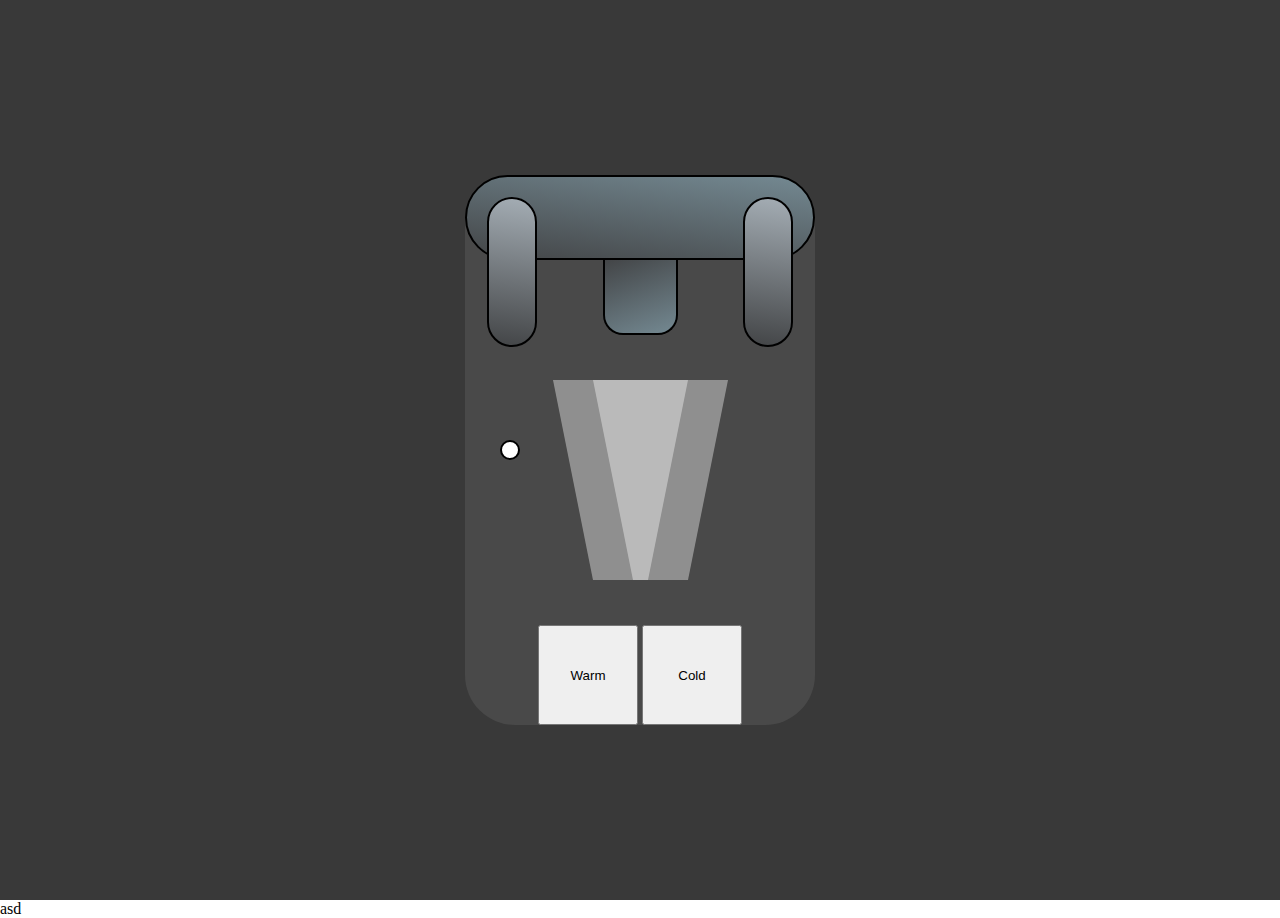
==== index.html @ 2d45c8a7 "Interactive ball" ====
<html lang="en">

<head>
    <meta charset="UTF-8">
    <meta http-equiv="X-UA-Compatible" content="IE=edge">
    <meta name="viewport" content="width=device-width, initial-scale=1.0">
    <link rel="stylesheet" href="styles.css">
    <title>W4TER</title>
</head>

<body>
    <section>
        <div id="mainBox">
            <div id="bola"></div>
            <div id="container">
                <div class="containerTap">
                    <div id="firstPiece">
                        <div id="rotor-1" class="waterKeysRotor">
                            <div id="waterKey-1" class="waterKeys"></div>
                        </div>
                        <div id="rotor-2" class="waterKeysRotor">
                            <div id="waterKey-2" class="waterKeys"></div>
                        </div>

                    </div>
                    <div id="secondPiece"></div>
                </div>
                <div id="glass">
                    <div class="fill"></div>
                </div>
                <div class="buttonsContainer" id="botonesContenedor">
                    <button id="warm" class="buttons">Warm</button>
                    <button id="cold" class="buttons">Cold</button>
                </div>
            </div>

        </div>
    </section>
    <footer>asd</footer>
    <script src="/app.js"></script>
</body>

</html>
---- styles.css ----
*{
    margin: 0;
    padding: 0;
    box-sizing: border-box;
}

#mainBox{
    display: flex;
    flex-direction: column;
    justify-content: center;
    flex-wrap: wrap;
    align-content: space-around;

    width: 100%;
    height: 100%;
    background-color: #393939;
}

#container{
    display: flex;
    flex-direction: column;
    align-items: center;
    justify-content: space-between;

    width: 350px;
    height: 550px;
    background: rgba(255, 255, 255, 0.082);
    border-radius: 50px;
}

.containerTap{
    display: flex;
    flex-direction: column;
    align-items: center;
}

#bola{
    position: absolute;
    margin-left: 500px;
    height: 20px;
    width: 20px;
    background: white;
    border: 2px solid black;
    border-radius: 50%;
}

#firstPiece{
    display: flex;
    justify-content: space-between;

    width: 350px;
    height: 85px;
    border-radius: 50px;
    background: rgb(255,255,255);
    background: linear-gradient(188deg, rgb(116, 137, 146) 0%, rgba(67,69,71,1) 100%);
    border: 2px solid;
}

#secondPiece{
    width: 75px;
    height: 75px;
    border-radius: 0px 0px 20px 20px;
    background: rgb(255,255,255);
    background: linear-gradient(339deg, rgb(116, 137, 146) 0%, rgba(67,69,71,1) 100%);
    border: 2px solid;
    border-top: none;
}

.waterKeysRotor{
    width: 50px;
    height: 50px;
    border-radius: 50px;
    display: block;
    margin: 20px;
    background: rgb(255,255,255);
    background: linear-gradient(188deg, rgb(142, 152, 161) 0%, rgba(67,69,71,1) 100%);
}

.waterKeys{
    width: 50px;
    height: 150px;
    border-radius: 50px;
    background: rgb(255,255,255);
    background: linear-gradient(188deg, rgb(164, 173, 180) 0%, rgba(67,69,71,1) 100%);
    border: 2px solid;

}

 #rotor-1{
    /* animation: rotar 1s linear infinite; */
} 

#glass{
    display: flex;
    align-items: flex-end;
    justify-content: center;

    border-top: 200px solid rgb(255 255 255 / 39%); 
    border-left: 40px solid transparent;
    border-right: 40px solid transparent;
    height: 0;  
    width: 175px;
} 

#glass .fill{
    border-top: 200px solid rgb(255 255 255 / 39%);
    border-left: 40px solid transparent;
    border-right: 40px solid transparent;
    height: 0;
    width: 175px;
}

.buttons{
    width: 100px;
    height: 100px;
    color: black;
}

@keyframes rotarL {
    0%{
        transform: rotateZ(0deg);
    }
    100%{
        transform: rotateZ(90deg);
    }
}
@keyframes rotarR {
    0%{
        transform: rotateZ(0deg);
    }
    100%{
        transform: rotateZ(-90deg);
    }
}
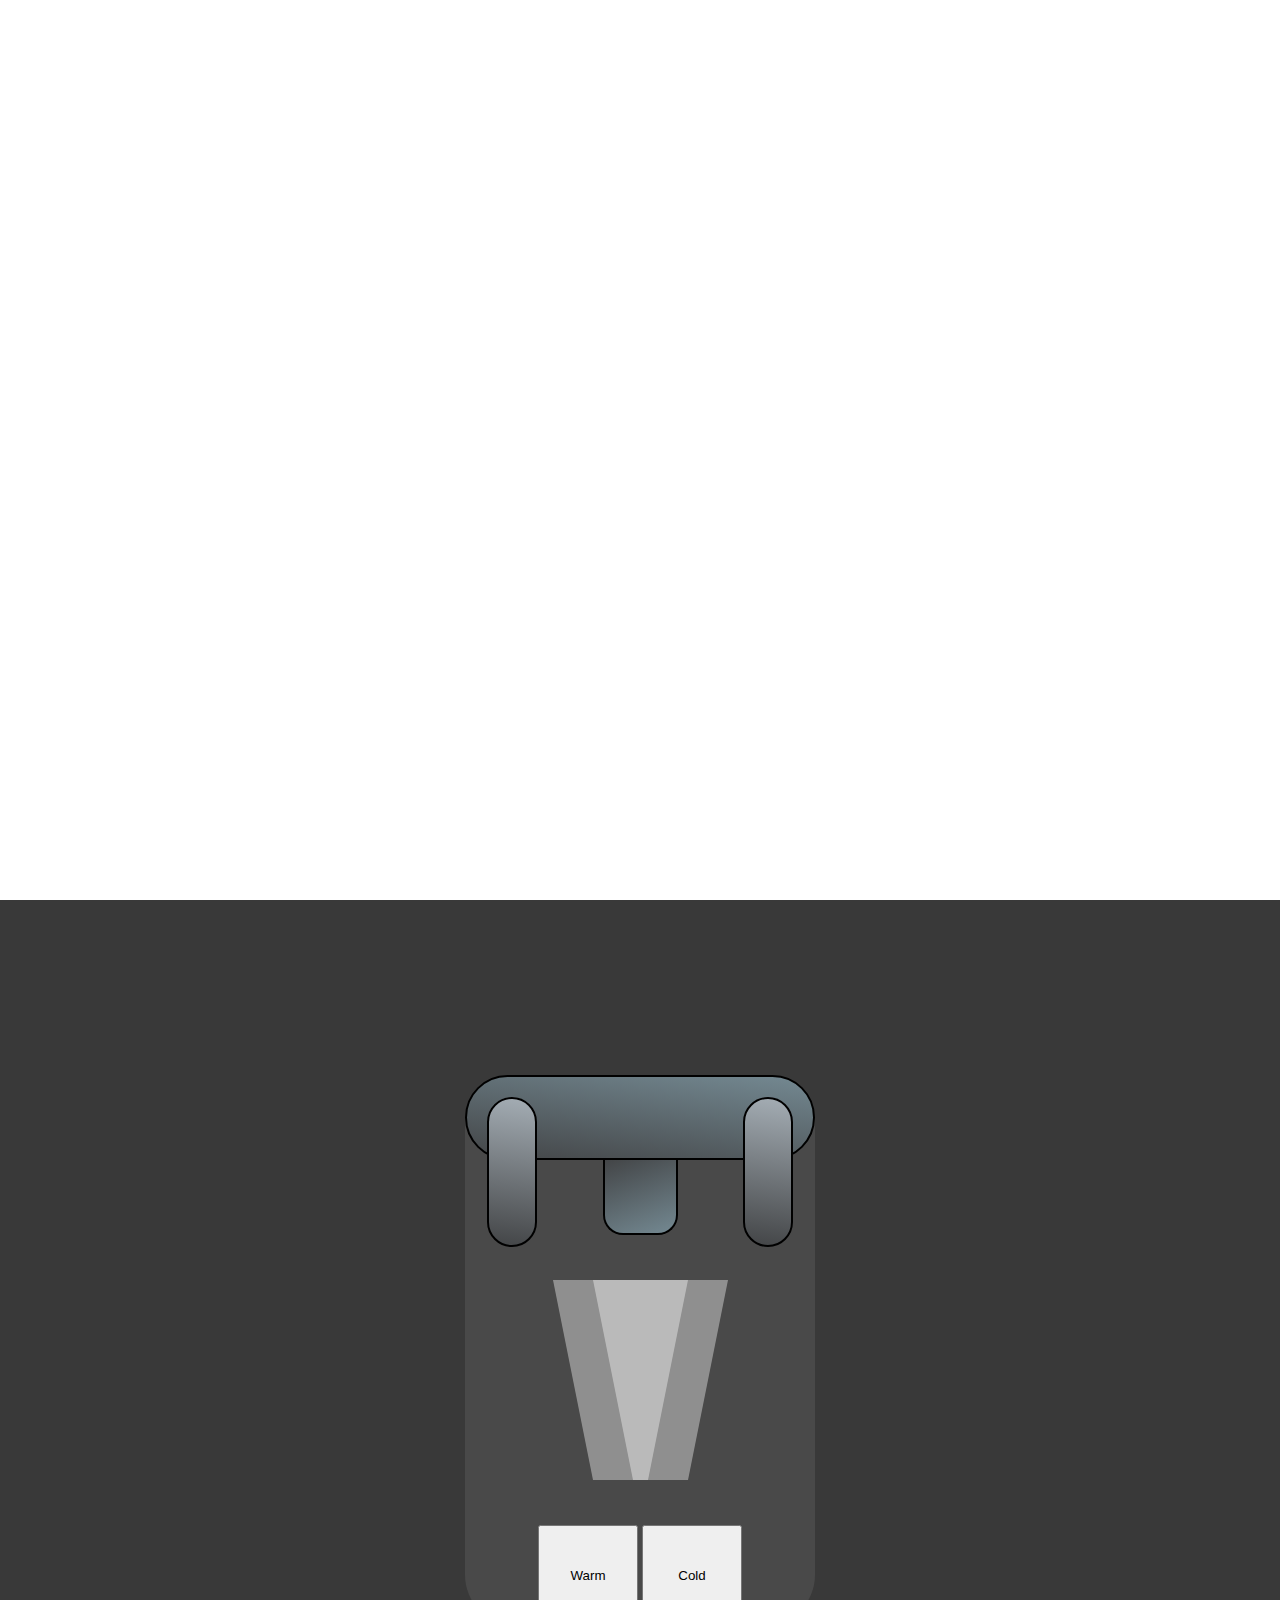
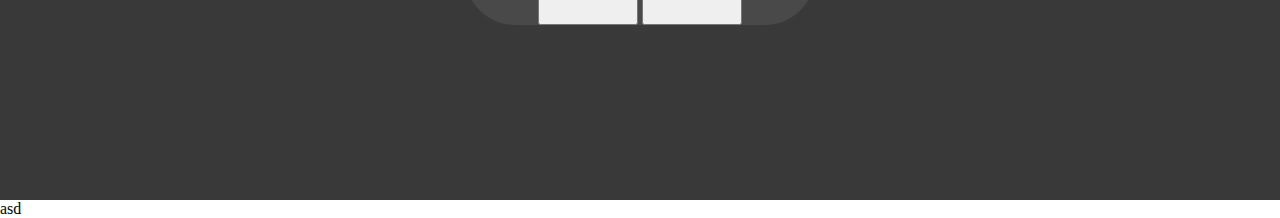
==== commit 282f5555: "AppTwo config" ====
--- a/index.html
+++ b/index.html
@@ -10,8 +10,9 @@
 
 <body>
     <section>
+        <iframe src='https://my.spline.design/untitled-1db734036a8ee4bc1976804aa87bd857/' frameborder='0' width='100%' height='100%'></iframe>
         <div id="mainBox">
-            <div id="bola"></div>
+           <!--  <div id="bola"></div> -->
             <div id="container">
                 <div class="containerTap">
                     <div id="firstPiece">
@@ -37,7 +38,8 @@
         </div>
     </section>
     <footer>asd</footer>
-    <script src="/app.js"></script>
+
+    <script src="./appTwo.js"></script>
 </body>
 
 </html>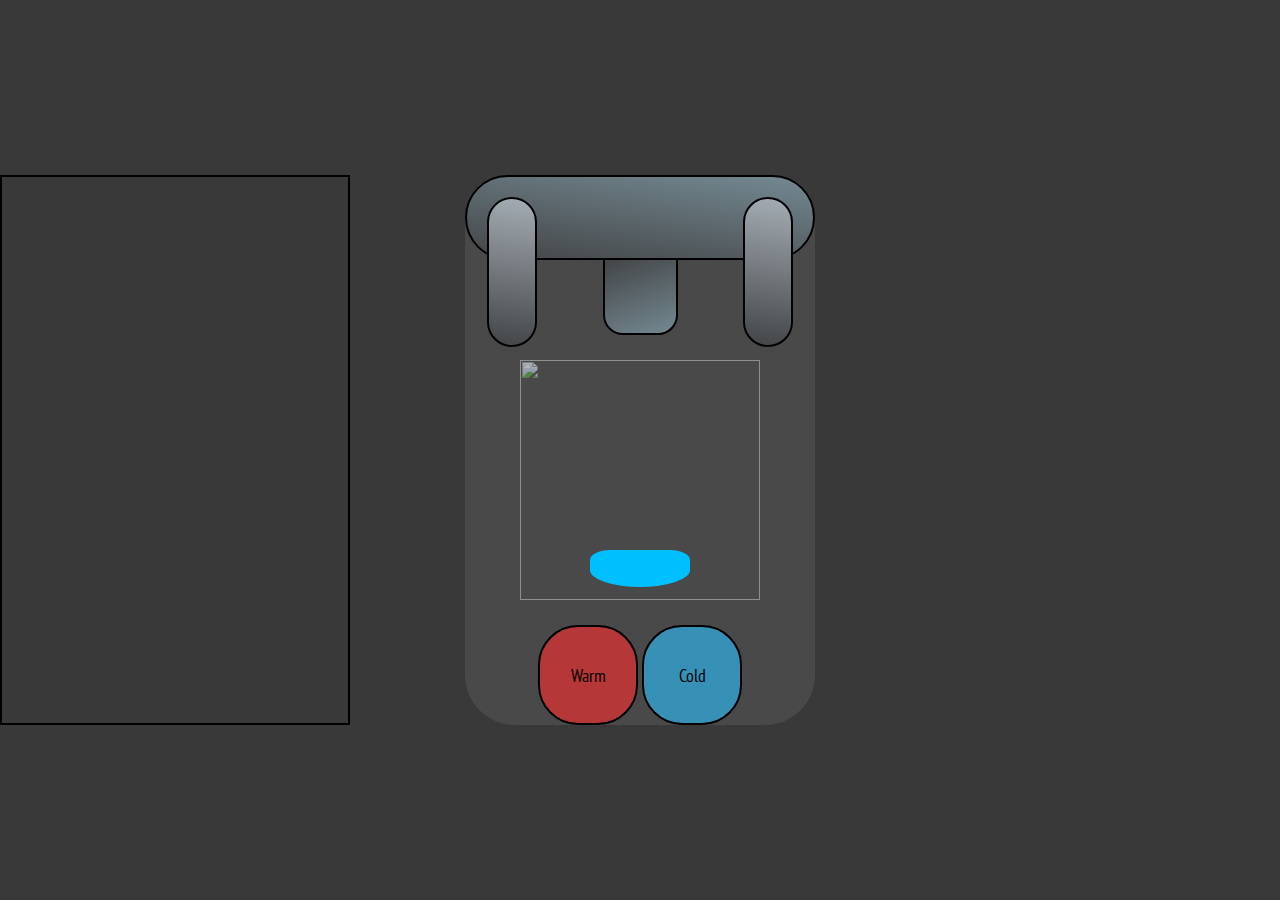
==== commit 39c75880: "new font added - text selection blocked" ====
--- a/index.html
+++ b/index.html
@@ -10,7 +10,6 @@
 
 <body>
     <section>
-        <iframe src='https://my.spline.design/untitled-1db734036a8ee4bc1976804aa87bd857/' frameborder='0' width='100%' height='100%'></iframe>
         <div id="mainBox">
            <!--  <div id="bola"></div> -->
             <div id="container">
@@ -25,19 +24,22 @@
 
                     </div>
                     <div id="secondPiece"></div>
+                    <div id="water"></div>
                 </div>
-                <div id="glass">
-                    <div class="fill"></div>
+                <div id="glassContainer">
+                    <img src="imgs/glass.png" alt="" height="240px" id="glass">
+                    <div class="fillTop"></div>
+                    <div class="fill" id="fill"></div>
                 </div>
                 <div class="buttonsContainer" id="botonesContenedor">
                     <button id="warm" class="buttons">Warm</button>
                     <button id="cold" class="buttons">Cold</button>
                 </div>
             </div>
+            <div id="information"></div>
 
         </div>
     </section>
-    <footer>asd</footer>
 
     <script src="./appTwo.js"></script>
 </body>
--- a/styles.css
+++ b/styles.css
@@ -1,7 +1,16 @@
+@import url('https://fonts.googleapis.com/css2?family=PT+Sans+Narrow:wght@700&display=swap');
+
 *{
     margin: 0;
     padding: 0;
     box-sizing: border-box;
+}
+
+body{
+    -webkit-user-select: none; /* Para navegadores basados en webkit */
+    -moz-user-select: none; /* Para navegadores basados en Mozilla */
+    -ms-user-select: none; /* Para navegadores basados en Microsoft */
+    user-select: none; /* Propiedad genérica */
 }
 
 #mainBox{
@@ -66,6 +75,29 @@
     border-top: none;
 }
 
+#water{
+    position: absolute;
+    width: 30px;
+    margin-top: 160px;
+    border-radius: 0px 0px 20px 20px;
+}
+
+.coldW{
+    animation: coldW 0.6s forwards;
+}
+.warmW{
+    animation: warmW 0.6s forwards;
+}
+
+@keyframes coldW {
+    from {border-top: 0px solid #0a3848}
+    to {border-top: 220px solid #00BFFF}
+}
+@keyframes warmW {
+    from {border-top: 0px solid #ff0404}
+    to {border-top: 220px solid #00BFFF}
+}
+
 .waterKeysRotor{
     width: 50px;
     height: 50px;
@@ -90,30 +122,63 @@
     /* animation: rotar 1s linear infinite; */
 } 
 
-#glass{
+#glassContainer{
     display: flex;
     align-items: flex-end;
     justify-content: center;
 
-    border-top: 200px solid rgb(255 255 255 / 39%); 
-    border-left: 40px solid transparent;
-    border-right: 40px solid transparent;
-    height: 0;  
-    width: 175px;
+    height: ;  
+    width: 200px;
+    
 } 
 
-#glass .fill{
-    border-top: 200px solid rgb(255 255 255 / 39%);
-    border-left: 40px solid transparent;
-    border-right: 40px solid transparent;
+#glass{
+    z-index: 1;
+    opacity: 60%;
+}
+
+#glassContainer .fill{
+    position: absolute;
+    padding-bottom: 30px;
+    border-top: 20px solid #00BFFF;
+
+
+    border-radius: 20%;
     height: 0;
-    width: 175px;
+    width: 100px;
+}
+
+.fillTop{
+    width: 100px;
+    height: 34px;
+    background-color: #00BFFF;
+    position: absolute;
+    border-radius: 50%;
+    margin-bottom: 13px;
 }
 
 .buttons{
     width: 100px;
     height: 100px;
-    color: black;
+    border: 2px solid black;
+    border-radius: 40px;
+    font-family: 'PT Sans Narrow', sans-serif;
+    font-size: large;
+    cursor: pointer;
+}
+
+.buttons#warm{
+    background-color: #e63131b3;
+}
+.buttons#cold{
+    background-color: #31b1e6b3;
+}
+
+#information{
+    position: absolute;
+    width: 350px;
+    height: 550px;
+    border: 2px solid black;
 }
 
 @keyframes rotarL {
@@ -131,4 +196,27 @@
     100%{
         transform: rotateZ(-90deg);
     }
-}+}
+
+@media only screen and (max-width: 600px) {
+    #container{
+        width: 230px;
+    }
+    #firstPiece{
+        width: 220px;
+        height: 50px;
+    }
+    #secondPiece {
+        width: 50px;
+        height: 55px;
+    }
+    .waterKeysRotor{
+        width: 30px;
+        height: 30px;
+    }
+    .waterKeys{
+        width: 30px;
+        height: 80px;
+    }
+
+  }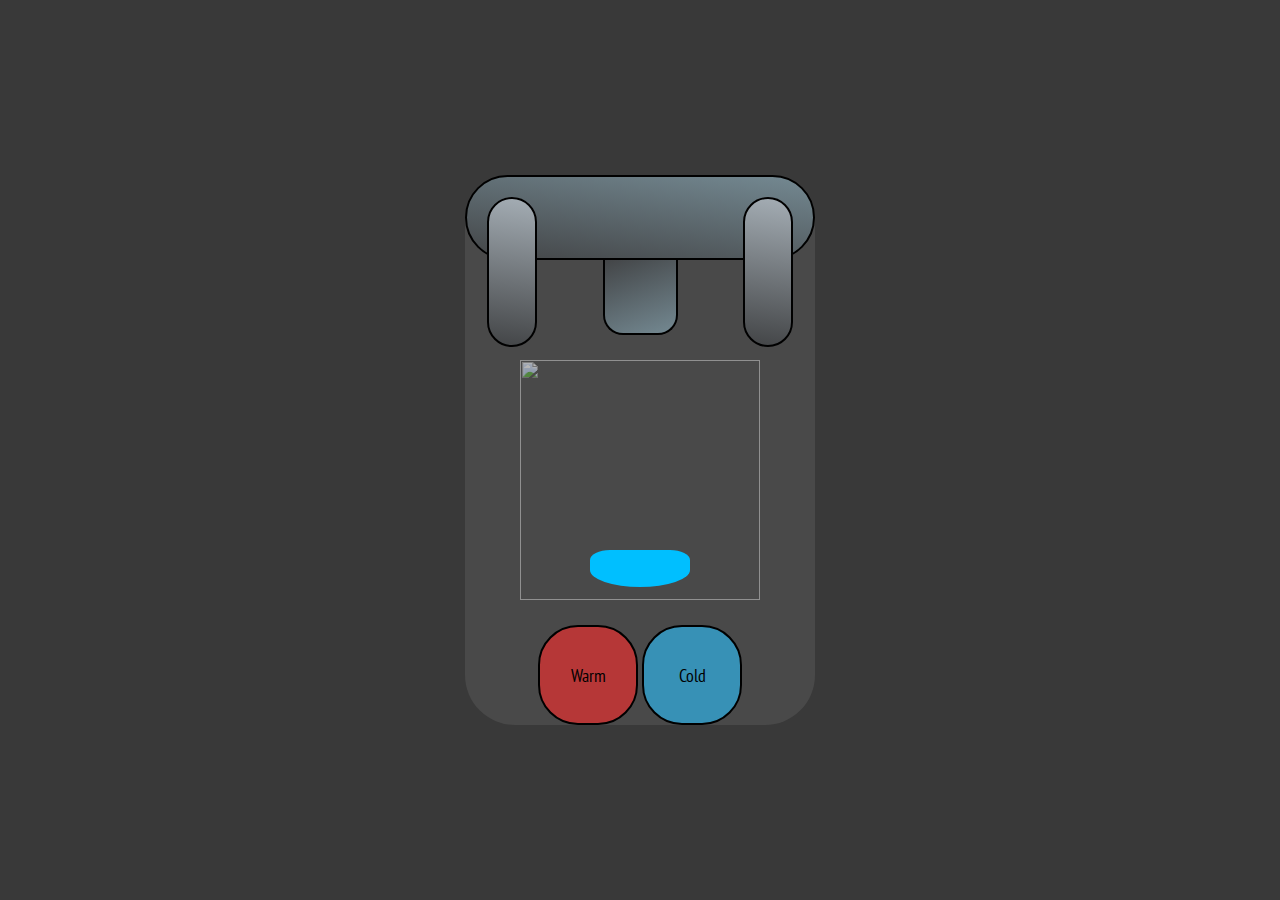
==== commit e6eb79ee: "making the mobil configurations - medias screen configs too" ====
--- a/index.html
+++ b/index.html
@@ -36,7 +36,7 @@
                     <button id="cold" class="buttons">Cold</button>
                 </div>
             </div>
-            <div id="information"></div>
+          <!-- <div id="information"></div> -->
 
         </div>
     </section>
--- a/styles.css
+++ b/styles.css
@@ -66,6 +66,7 @@
 }
 
 #secondPiece{
+    z-index: 1;
     width: 75px;
     height: 75px;
     border-radius: 0px 0px 20px 20px;
@@ -158,6 +159,7 @@
 }
 
 .buttons{
+    color: black;
     width: 100px;
     height: 100px;
     border: 2px solid black;
@@ -210,6 +212,9 @@
         width: 50px;
         height: 55px;
     }
+    #water{
+        margin-top: 100px;
+    }
     .waterKeysRotor{
         width: 30px;
         height: 30px;
@@ -219,4 +224,13 @@
         height: 80px;
     }
 
+    @keyframes coldW {
+        from {border-top: 0px solid #0a3848}
+        to {border-top: 260px solid #00BFFF}
+    }
+    @keyframes warmW {
+        from {border-top: 0px solid #ff0404}
+        to {border-top: 260px solid #00BFFF}
+    }
+
   }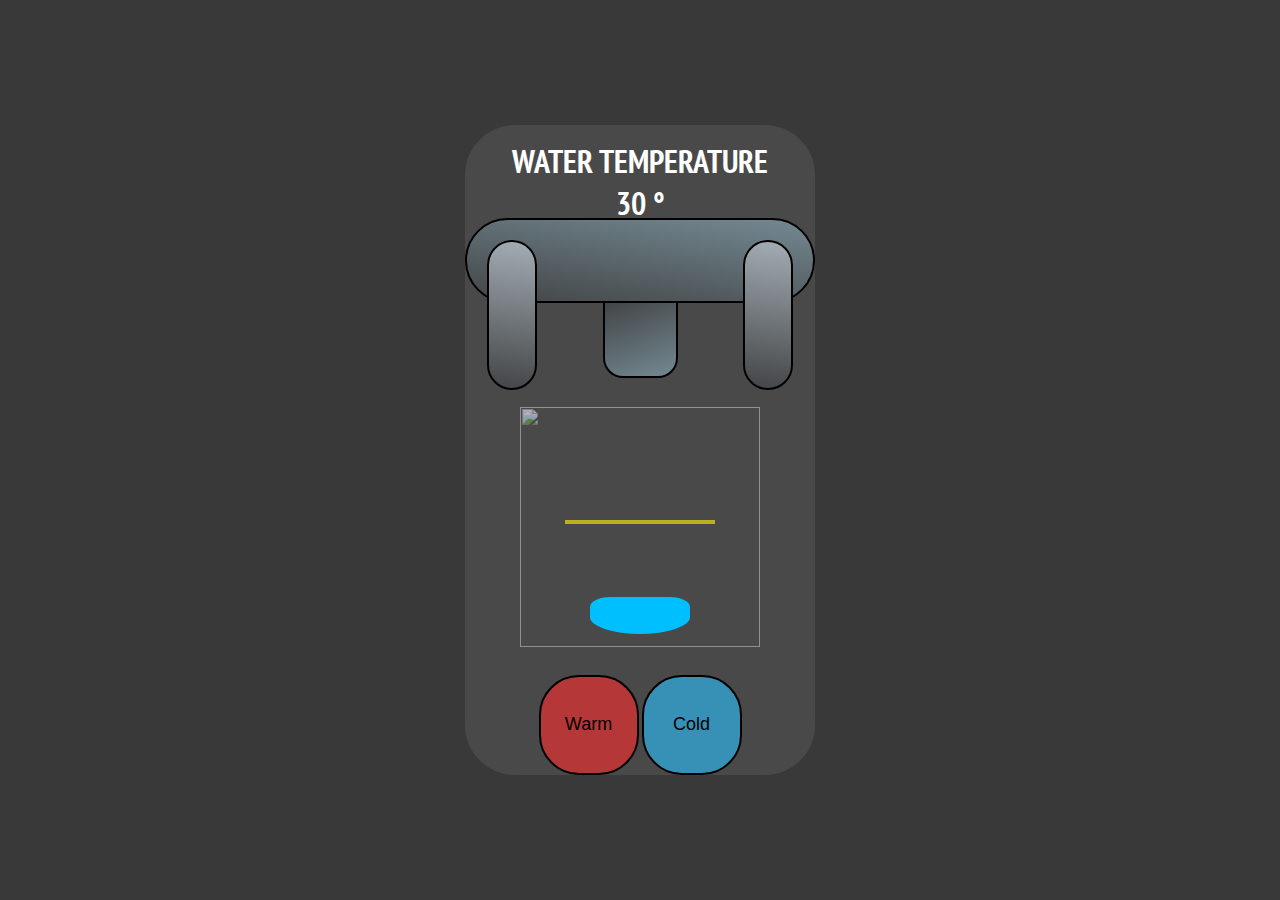
==== commit 90416ea1: "working on the temperatur functions - working on logic interactions" ====
--- a/index.html
+++ b/index.html
@@ -12,7 +12,13 @@
     <section>
         <div id="mainBox">
            <!--  <div id="bola"></div> -->
-            <div id="container">
+           <div id="container">
+                <div id="information">
+                    <div>
+                        <h1 id="waterInfo">WATER TEMPERATURE</h1>
+                        <h1 id="waterTemperatur">30 °</h1>
+                    </div>
+                </div>
                 <div class="containerTap">
                     <div id="firstPiece">
                         <div id="rotor-1" class="waterKeysRotor">
@@ -27,6 +33,7 @@
                     <div id="water"></div>
                 </div>
                 <div id="glassContainer">
+                    <div id="mark"></div>
                     <img src="imgs/glass.png" alt="" height="240px" id="glass">
                     <div class="fillTop"></div>
                     <div class="fill" id="fill"></div>
@@ -36,7 +43,6 @@
                     <button id="cold" class="buttons">Cold</button>
                 </div>
             </div>
-          <!-- <div id="information"></div> -->
 
         </div>
     </section>
--- a/styles.css
+++ b/styles.css
@@ -7,6 +7,8 @@
 }
 
 body{
+    font-family: 'PT Sans Narrow', sans-serif;
+
     -webkit-user-select: none; /* Para navegadores basados en webkit */
     -moz-user-select: none; /* Para navegadores basados en Mozilla */
     -ms-user-select: none; /* Para navegadores basados en Microsoft */
@@ -32,7 +34,7 @@
     justify-content: space-between;
 
     width: 350px;
-    height: 550px;
+    height: 650px;
     background: rgba(255, 255, 255, 0.082);
     border-radius: 50px;
 }
@@ -133,6 +135,14 @@
     
 } 
 
+#mark{
+    position: absolute;
+    width: 150px;
+    height: 1;
+    border: 2px solid rgba(255, 242, 3, 0.619);
+    top: 520px;
+}
+
 #glass{
     z-index: 1;
     opacity: 60%;
@@ -164,7 +174,6 @@
     height: 100px;
     border: 2px solid black;
     border-radius: 40px;
-    font-family: 'PT Sans Narrow', sans-serif;
     font-size: large;
     cursor: pointer;
 }
@@ -176,11 +185,30 @@
     background-color: #31b1e6b3;
 }
 
+.botonAnimation{
+    animation: btnAnimation 1s forwards;
+}
+
+@keyframes btnAnimation{
+    from{
+        width: 100px;
+        height: 100px;
+    }
+    to{
+        width: 95px;
+        height: 95px;
+    }
+}
+
 #information{
-    position: absolute;
+    color: white;
+    margin-top: 15px;
+    display: flex;
+    text-align: center;
+    flex-direction: column;
     width: 350px;
-    height: 550px;
-    border: 2px solid black;
+    height: 50px;
+    text-align: center;
 }
 
 @keyframes rotarL {
@@ -200,6 +228,8 @@
     }
 }
 
+/* RESPONSIVE */
+
 @media only screen and (max-width: 600px) {
     #container{
         width: 230px;
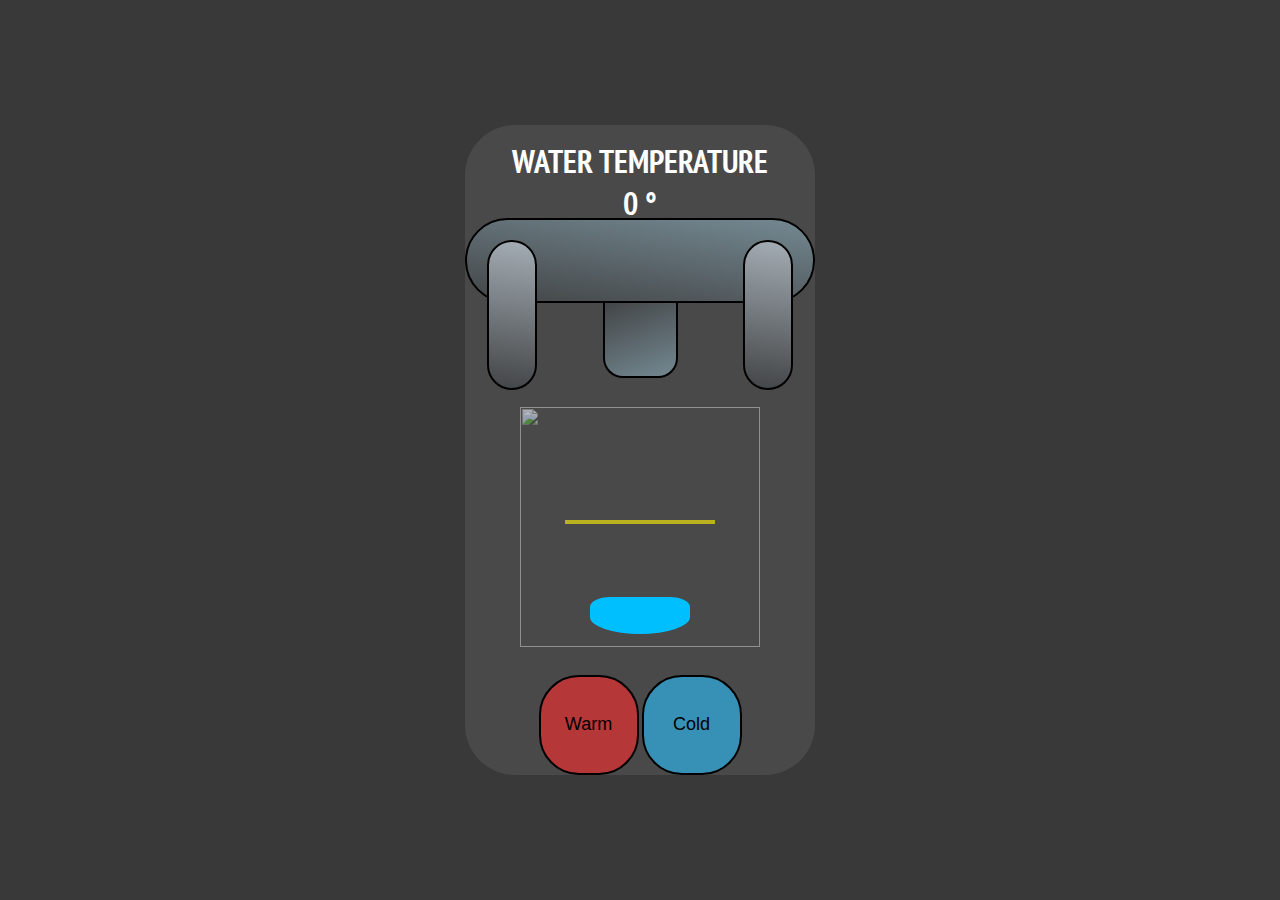
==== commit 3e811512: "cache function learning" ====
--- a/index.html
+++ b/index.html
@@ -16,7 +16,7 @@
                 <div id="information">
                     <div>
                         <h1 id="waterInfo">WATER TEMPERATURE</h1>
-                        <h1 id="waterTemperatur">30 °</h1>
+                        <h1 id="waterTemperatur">0 °</h1>
                     </div>
                 </div>
                 <div class="containerTap">
--- a/styles.css
+++ b/styles.css
@@ -94,11 +94,11 @@
 
 @keyframes coldW {
     from {border-top: 0px solid #0a3848}
-    to {border-top: 220px solid #00BFFF}
+    to {border-top: 230px solid #00BFFF}
 }
 @keyframes warmW {
     from {border-top: 0px solid #ff0404}
-    to {border-top: 220px solid #00BFFF}
+    to {border-top: 230px solid #00BFFF}
 }
 
 .waterKeysRotor{
@@ -120,10 +120,6 @@
     border: 2px solid;
 
 }
-
- #rotor-1{
-    /* animation: rotar 1s linear infinite; */
-} 
 
 #glassContainer{
     display: flex;
@@ -232,26 +228,19 @@
 
 @media only screen and (max-width: 600px) {
     #container{
-        width: 230px;
+        width: 340px;
     }
     #firstPiece{
-        width: 220px;
-        height: 50px;
-    }
-    #secondPiece {
-        width: 50px;
-        height: 55px;
+        width: 300px;
+    }
+    .waterKeys{
+        height: 130px;
     }
     #water{
-        margin-top: 100px;
-    }
-    .waterKeysRotor{
-        width: 30px;
-        height: 30px;
-    }
-    .waterKeys{
-        width: 30px;
-        height: 80px;
+        margin-top: 150px;
+    }
+    #mark{
+        top: 400px;
     }
 
     @keyframes coldW {
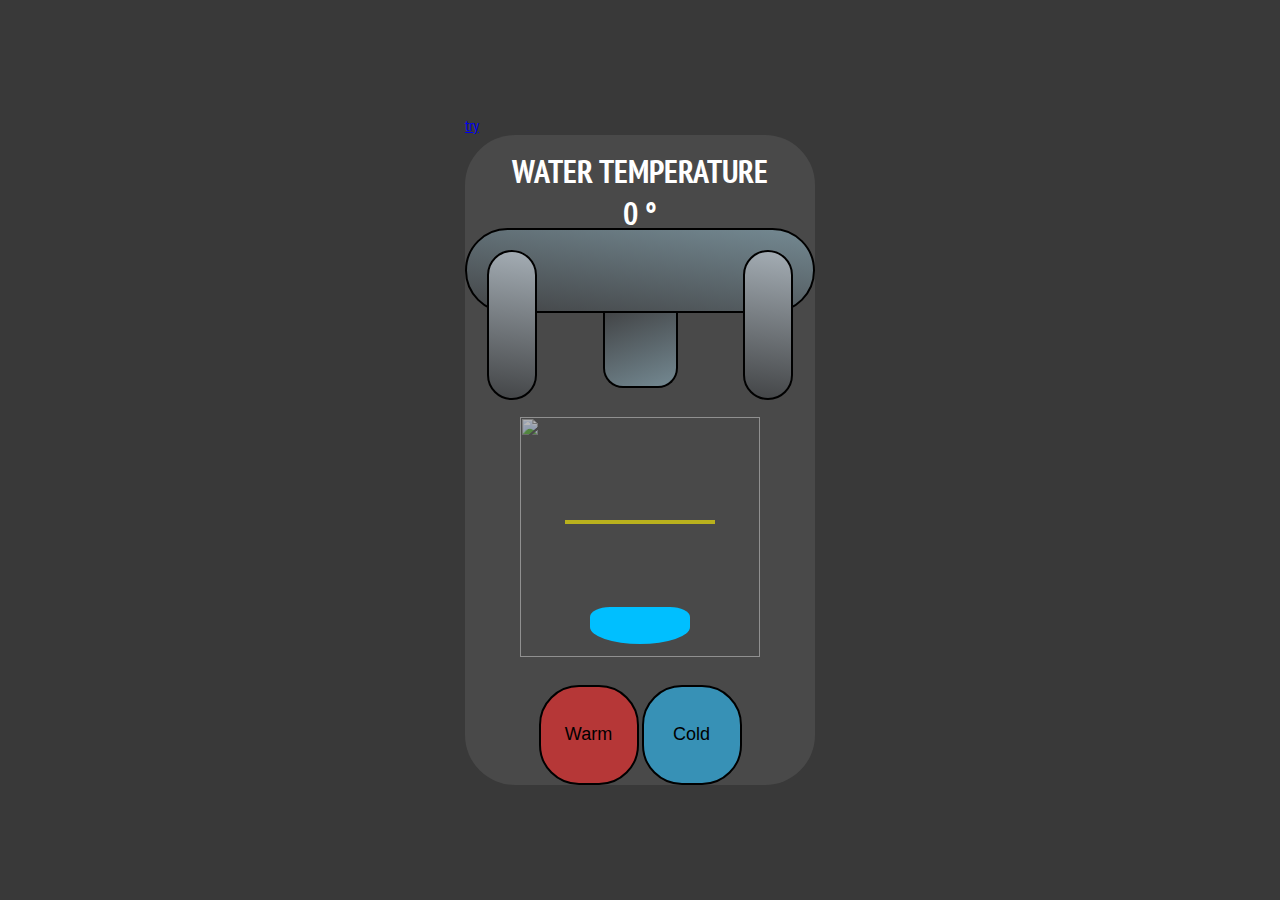
==== commit fbe4bfdf: "lrn" ====
--- a/index.html
+++ b/index.html
@@ -11,6 +11,7 @@
 <body>
     <section>
         <div id="mainBox">
+            <a href="startPage.html">try</a>
            <!--  <div id="bola"></div> -->
            <div id="container">
                 <div id="information">
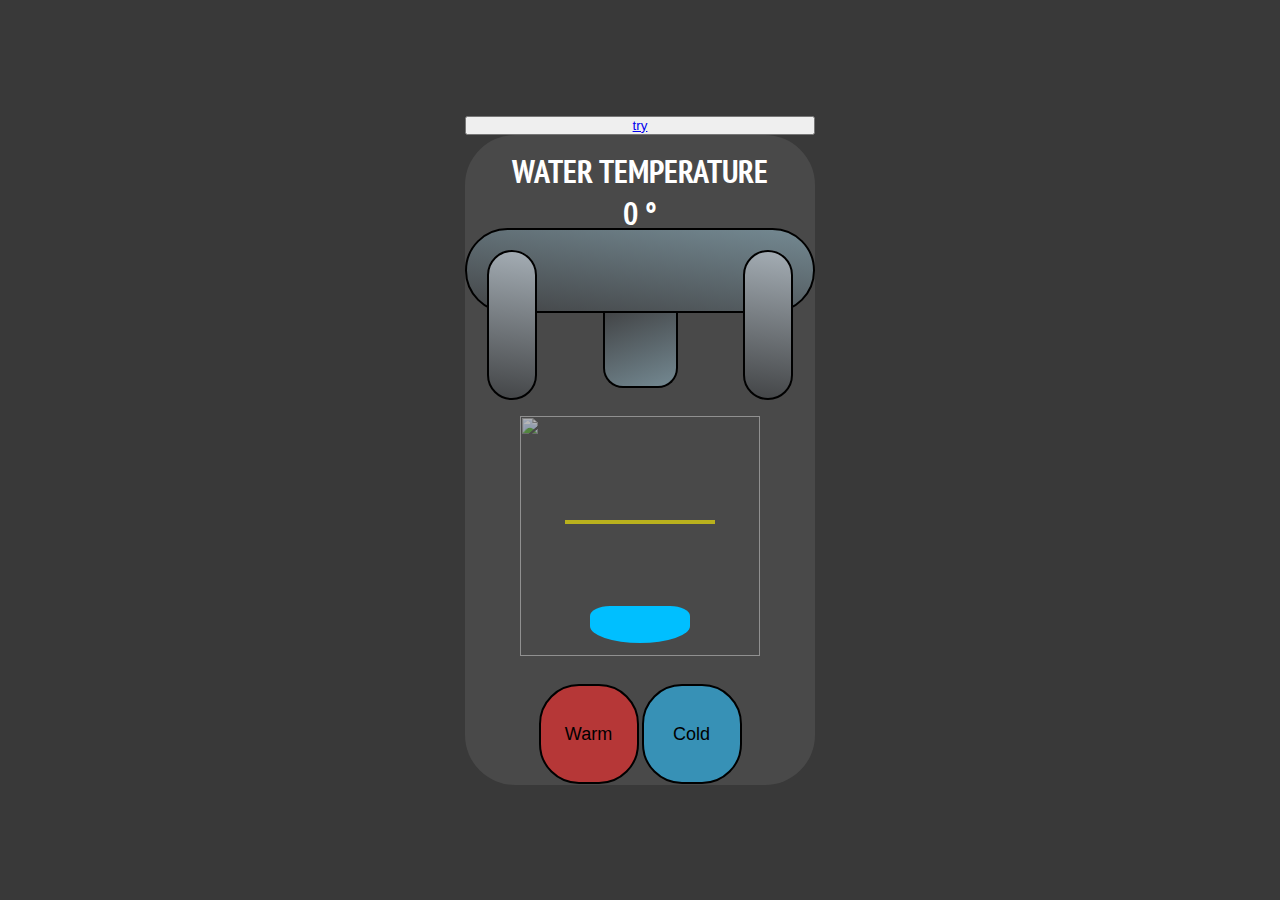
==== commit 6bc4d5d1: "asd" ====
--- a/index.html
+++ b/index.html
@@ -11,7 +11,9 @@
 <body>
     <section>
         <div id="mainBox">
-            <a href="startPage.html">try</a>
+            <button id="tt">
+                <a href="startPage.html">try</a>
+            </button>
            <!--  <div id="bola"></div> -->
            <div id="container">
                 <div id="information">
